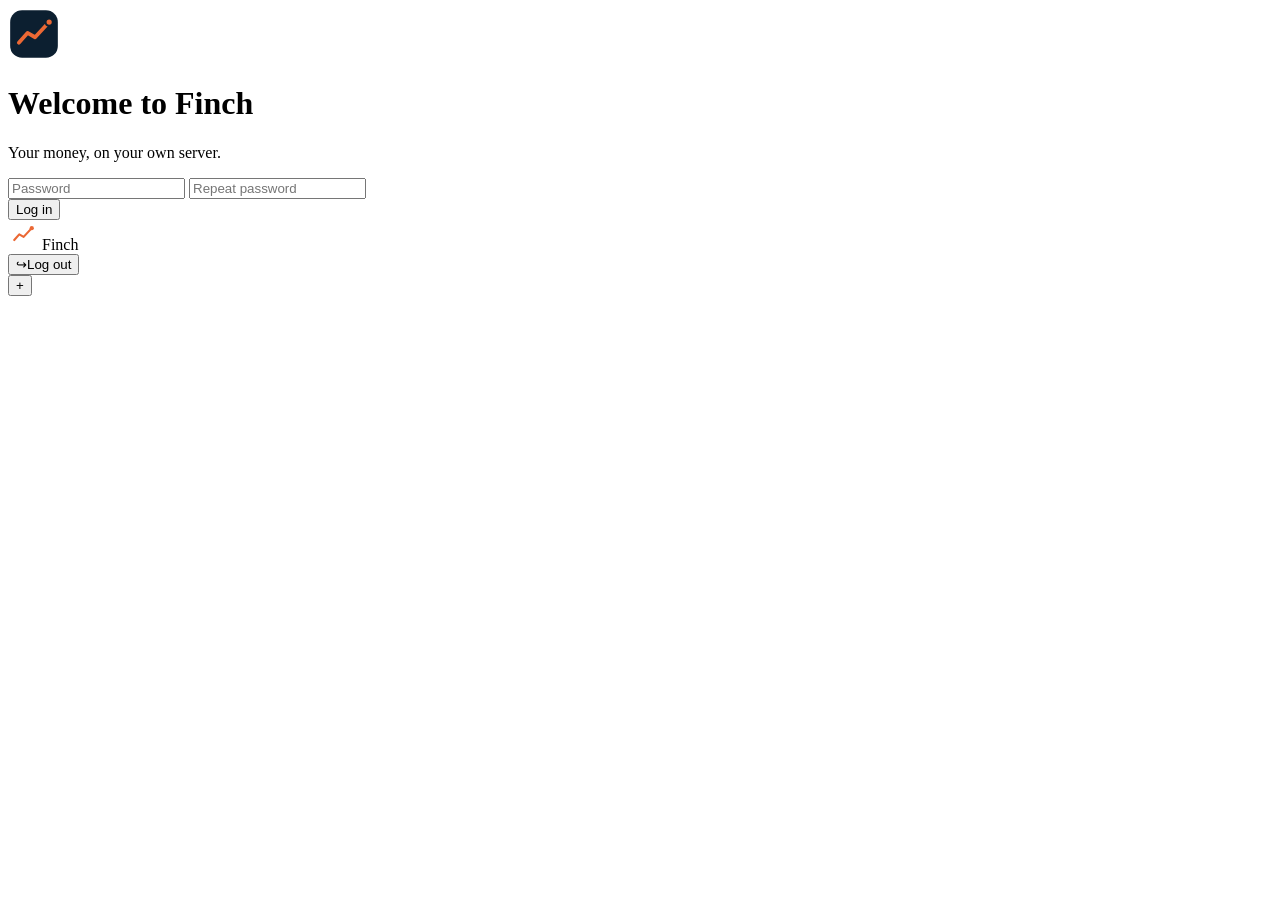
==== finance/public/index.html @ d6a005f7 "Add Finch, a self-hosted personal finance dashboard PWA A private finance dashboard that installs to" ====
<!DOCTYPE html>
<html lang="en">
<head>
  <meta charset="UTF-8">
  <meta name="viewport" content="width=device-width, initial-scale=1, viewport-fit=cover, user-scalable=no">
  <title>Finch — Personal Finance</title>
  <meta name="description" content="Self-hosted personal finance dashboard">
  <meta name="theme-color" content="#0c1f30">
  <link rel="manifest" href="/manifest.webmanifest">
  <link rel="icon" href="/icons/icon.svg" type="image/svg+xml">
  <link rel="apple-touch-icon" href="/icons/icon-180.png">
  <meta name="apple-mobile-web-app-capable" content="yes">
  <meta name="mobile-web-app-capable" content="yes">
  <meta name="apple-mobile-web-app-status-bar-style" content="black-translucent">
  <meta name="apple-mobile-web-app-title" content="Finch">
  <link rel="stylesheet" href="/styles.css">
</head>
<body>
  <div id="auth-screen" class="auth-screen hidden">
    <div class="auth-card">
      <div class="auth-logo">
        <svg viewBox="0 0 48 48" width="52" height="52" aria-hidden="true">
          <rect x="2" y="2" width="44" height="44" rx="11" fill="#0c1f30"/>
          <path d="M10 32 L18 23 L25 27 L38 13" fill="none" stroke="#eb6834" stroke-width="3.5" stroke-linecap="round" stroke-linejoin="round"/>
          <circle cx="38" cy="13" r="3.4" fill="#eb6834" stroke="#0c1f30" stroke-width="2"/>
        </svg>
      </div>
      <h1 id="auth-title">Welcome to Finch</h1>
      <p id="auth-sub" class="auth-sub">Your money, on your own server.</p>
      <form id="auth-form">
        <input type="password" id="auth-password" placeholder="Password" autocomplete="current-password" required minlength="6">
        <input type="password" id="auth-password2" class="hidden" placeholder="Repeat password" autocomplete="new-password" minlength="6">
        <div id="auth-error" class="auth-error hidden"></div>
        <button type="submit" id="auth-submit" class="btn btn-primary btn-block">Log in</button>
      </form>
    </div>
  </div>

  <div id="app" class="app hidden">
    <aside class="sidebar">
      <div class="sidebar-brand">
        <svg viewBox="0 0 48 48" width="30" height="30" aria-hidden="true">
          <rect x="2" y="2" width="44" height="44" rx="11" fill="rgba(255,255,255,0.08)"/>
          <path d="M10 32 L18 23 L25 27 L38 13" fill="none" stroke="#eb6834" stroke-width="3.5" stroke-linecap="round" stroke-linejoin="round"/>
          <circle cx="38" cy="13" r="3.4" fill="#eb6834"/>
        </svg>
        <span>Finch</span>
      </div>
      <nav class="sidebar-nav" id="sidebar-nav"></nav>
      <div class="sidebar-foot">
        <button class="nav-item" id="logout-btn" type="button">
          <span class="nav-icon">↪</span><span>Log out</span>
        </button>
      </div>
    </aside>

    <main class="main" id="main"></main>

    <nav class="tabbar" id="tabbar"></nav>

    <button class="fab" id="fab" title="Add transaction" aria-label="Add transaction">+</button>
  </div>

  <div id="modal-root"></div>
  <div id="toast" class="toast hidden"></div>
  <div id="chart-tip" class="chart-tip hidden"></div>

  <script src="/app.js"></script>
</body>
</html>
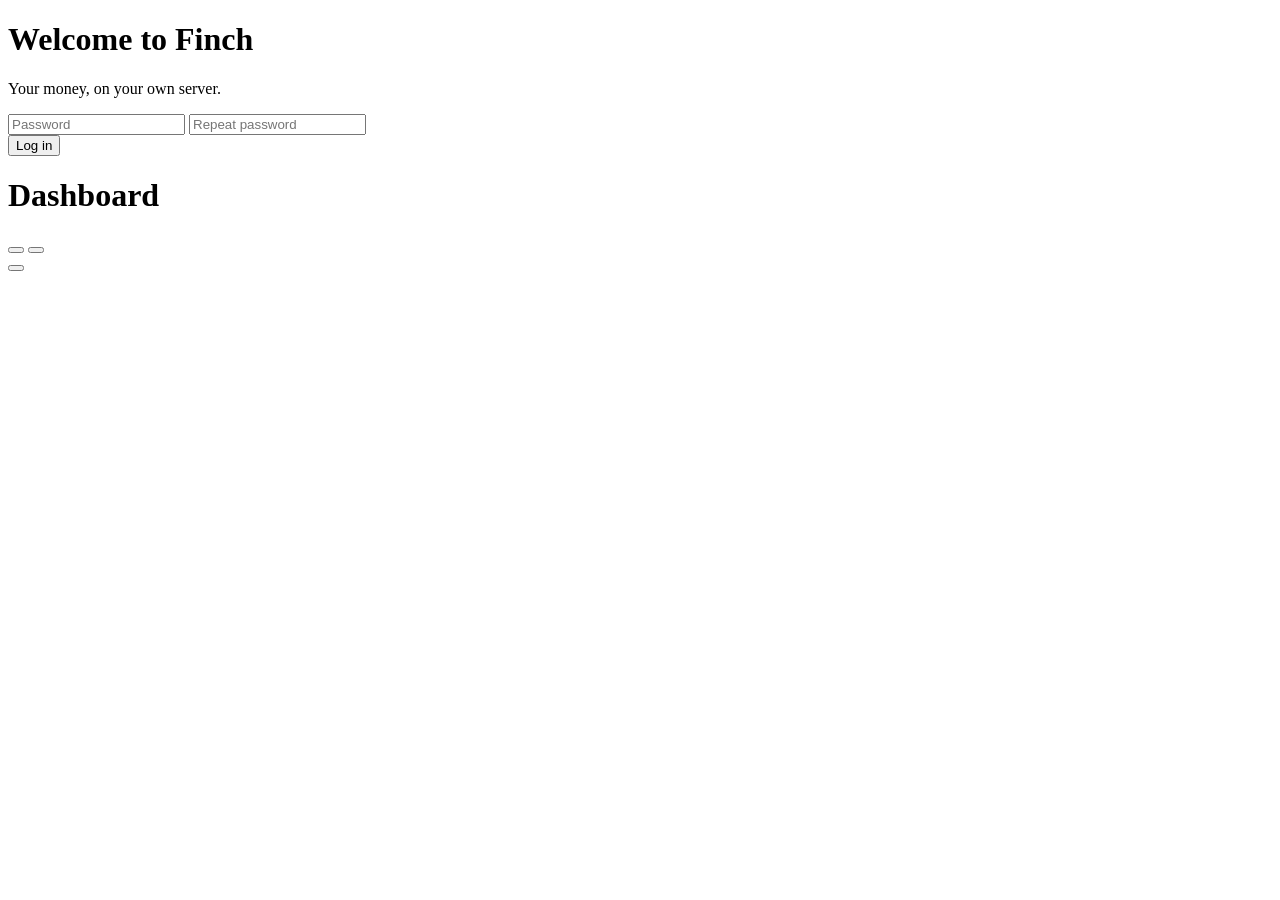
==== commit d44471c0: "Rework Finch UI to match the Monarch Money reference Rebuilds the chrome and reporting around the la" ====
--- a/finance/public/index.html
+++ b/finance/public/index.html
@@ -5,26 +5,20 @@
   <meta name="viewport" content="width=device-width, initial-scale=1, viewport-fit=cover, user-scalable=no">
   <title>Finch — Personal Finance</title>
   <meta name="description" content="Self-hosted personal finance dashboard">
-  <meta name="theme-color" content="#0c1f30">
+  <meta name="theme-color" content="#ffffff">
   <link rel="manifest" href="/manifest.webmanifest">
   <link rel="icon" href="/icons/icon.svg" type="image/svg+xml">
   <link rel="apple-touch-icon" href="/icons/icon-180.png">
   <meta name="apple-mobile-web-app-capable" content="yes">
   <meta name="mobile-web-app-capable" content="yes">
-  <meta name="apple-mobile-web-app-status-bar-style" content="black-translucent">
+  <meta name="apple-mobile-web-app-status-bar-style" content="default">
   <meta name="apple-mobile-web-app-title" content="Finch">
   <link rel="stylesheet" href="/styles.css">
 </head>
 <body>
   <div id="auth-screen" class="auth-screen hidden">
     <div class="auth-card">
-      <div class="auth-logo">
-        <svg viewBox="0 0 48 48" width="52" height="52" aria-hidden="true">
-          <rect x="2" y="2" width="44" height="44" rx="11" fill="#0c1f30"/>
-          <path d="M10 32 L18 23 L25 27 L38 13" fill="none" stroke="#eb6834" stroke-width="3.5" stroke-linecap="round" stroke-linejoin="round"/>
-          <circle cx="38" cy="13" r="3.4" fill="#eb6834" stroke="#0c1f30" stroke-width="2"/>
-        </svg>
-      </div>
+      <div class="auth-logo" id="auth-logo"></div>
       <h1 id="auth-title">Welcome to Finch</h1>
       <p id="auth-sub" class="auth-sub">Your money, on your own server.</p>
       <form id="auth-form">
@@ -37,34 +31,40 @@
   </div>
 
   <div id="app" class="app hidden">
-    <aside class="sidebar">
-      <div class="sidebar-brand">
-        <svg viewBox="0 0 48 48" width="30" height="30" aria-hidden="true">
-          <rect x="2" y="2" width="44" height="44" rx="11" fill="rgba(255,255,255,0.08)"/>
-          <path d="M10 32 L18 23 L25 27 L38 13" fill="none" stroke="#eb6834" stroke-width="3.5" stroke-linecap="round" stroke-linejoin="round"/>
-          <circle cx="38" cy="13" r="3.4" fill="#eb6834"/>
-        </svg>
-        <span>Finch</span>
+    <header class="topbar">
+      <div class="topbar-left">
+        <a class="brand" href="#/dashboard" aria-label="Finch home" id="brand"></a>
+        <div class="topbar-tools" id="topbar-tools"></div>
       </div>
-      <nav class="sidebar-nav" id="sidebar-nav"></nav>
-      <div class="sidebar-foot">
-        <button class="nav-item" id="logout-btn" type="button">
-          <span class="nav-icon">↪</span><span>Log out</span>
-        </button>
+      <div class="topbar-main">
+        <h1 class="topbar-title" id="topbar-title">Dashboard</h1>
+        <nav class="topbar-tabs" id="topbar-tabs"></nav>
+        <div class="topbar-actions" id="topbar-actions"></div>
       </div>
-    </aside>
+    </header>
 
-    <main class="main" id="main"></main>
+    <div class="body">
+      <aside class="sidebar" id="sidebar">
+        <nav class="sidebar-nav" id="sidebar-nav"></nav>
+        <div class="sidebar-foot">
+          <button class="nav-item" id="help-btn" type="button"></button>
+          <button class="nav-item user-chip" id="user-chip" type="button"></button>
+        </div>
+      </aside>
+      <main class="main" id="main"></main>
+    </div>
 
     <nav class="tabbar" id="tabbar"></nav>
-
-    <button class="fab" id="fab" title="Add transaction" aria-label="Add transaction">+</button>
+    <button class="fab" id="fab" title="Add transaction" aria-label="Add transaction"></button>
   </div>
 
   <div id="modal-root"></div>
+  <div id="sheet-root"></div>
   <div id="toast" class="toast hidden"></div>
   <div id="chart-tip" class="chart-tip hidden"></div>
 
+  <script src="/icons.js"></script>
+  <script src="/charts.js"></script>
   <script src="/app.js"></script>
 </body>
 </html>
